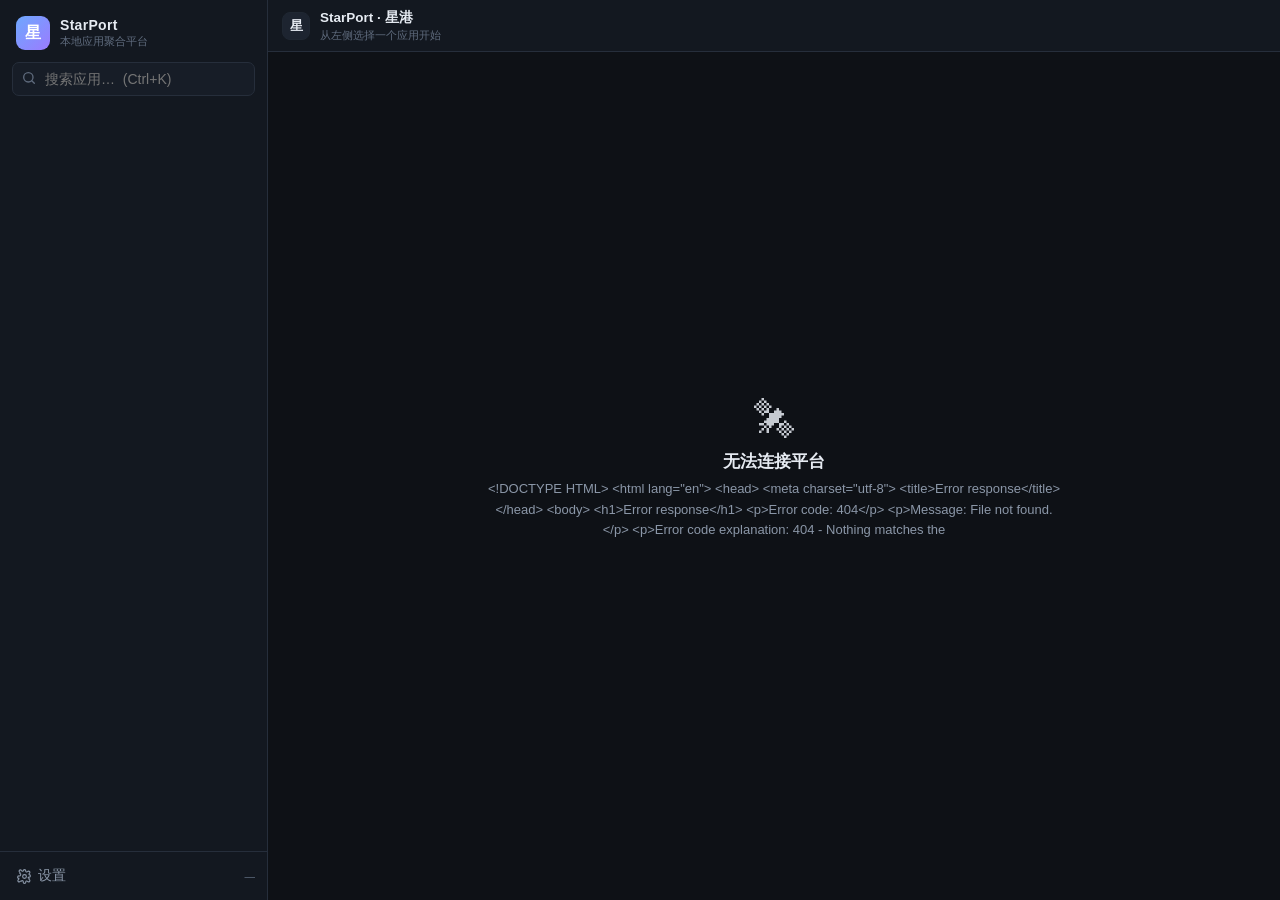
==== shell/index.html @ fba4fdad "StarPort v0.1.0: 本地应用聚合平台 - 内核纯标准库，零第三方依赖，离线可用 - 进程隔离 + 独立端口 + iframe 嵌入，应用崩溃不影响平台 - 插件化接入：manifest " ====
<!DOCTYPE html>
<html lang="zh-CN" data-theme="dark">
<head>
<meta charset="utf-8">
<meta name="viewport" content="width=device-width, initial-scale=1">
<title>StarPort · 星港</title>
<link rel="stylesheet" href="/shell/styles.css">
<link rel="icon" href="data:image/svg+xml,%3Csvg xmlns='http://www.w3.org/2000/svg' viewBox='0 0 32 32'%3E%3Ccircle cx='16' cy='16' r='7' fill='%236ea8fe'/%3E%3Ccircle cx='16' cy='16' r='13' fill='none' stroke='%236ea8fe' stroke-opacity='.45' stroke-width='2'/%3E%3C/svg%3E">
</head>
<body>

<div class="app">

  <!-- ──────────────────────────────  侧栏  ────────────────────────────── -->
  <aside class="sidebar">
    <div class="brand">
      <div class="brand-mark">星</div>
      <div class="brand-text">
        <div class="brand-name">StarPort</div>
        <div class="brand-sub">本地应用聚合平台</div>
      </div>
    </div>

    <div class="search-wrap">
      <svg class="search-icon" viewBox="0 0 24 24" aria-hidden="true">
        <circle cx="11" cy="11" r="7"></circle><path d="M20 20l-3.5-3.5"></path>
      </svg>
      <input id="search" type="search" placeholder="搜索应用…  (Ctrl+K)" autocomplete="off" spellcheck="false">
    </div>

    <nav id="nav" class="nav" aria-label="应用导航"></nav>

    <div class="sidebar-foot">
      <button id="btn-settings" class="foot-btn" type="button">
        <svg viewBox="0 0 24 24" aria-hidden="true"><circle cx="12" cy="12" r="3"></circle><path d="M19.4 15a1.7 1.7 0 0 0 .3 1.9l.1.1a2 2 0 1 1-2.8 2.8l-.1-.1a1.7 1.7 0 0 0-2.9 1.2V21a2 2 0 1 1-4 0v-.1A1.7 1.7 0 0 0 7 19.4a1.7 1.7 0 0 0-1.9.3l-.1.1a2 2 0 1 1-2.8-2.8l.1-.1A1.7 1.7 0 0 0 3 15a2 2 0 1 1 0-4h.1A1.7 1.7 0 0 0 4.6 7a1.7 1.7 0 0 0-.3-1.9l-.1-.1a2 2 0 1 1 2.8-2.8l.1.1A1.7 1.7 0 0 0 10 3a2 2 0 1 1 4 0v.1a1.7 1.7 0 0 0 2.9 1.2l.1-.1a2 2 0 1 1 2.8 2.8l-.1.1a1.7 1.7 0 0 0-.3 1.9V9a2 2 0 1 1 0 4h-.1a1.7 1.7 0 0 0-1.5 1z"></path></svg>
        设置
      </button>
      <div id="platform-stat" class="platform-stat">—</div>
    </div>
  </aside>

  <!-- ──────────────────────────────  主区  ────────────────────────────── -->
  <main class="main">
    <header class="topbar">
      <div class="topbar-left">
        <span id="cur-icon" class="cur-icon">星</span>
        <div>
          <div id="cur-name" class="cur-name">StarPort · 星港</div>
          <div id="cur-sub" class="cur-sub">从左侧选择一个应用开始</div>
        </div>
      </div>
      <div class="topbar-right">
        <span id="cur-status" class="pill pill-idle" hidden></span>
        <button id="btn-restart" class="tbtn" type="button" title="重启当前应用" hidden>重启</button>
        <button id="btn-stop" class="tbtn" type="button" title="停止当前应用" hidden>停止</button>
        <button id="btn-popout" class="tbtn" type="button" title="在系统浏览器里打开" hidden>新窗口</button>
      </div>
    </header>

    <section class="stage">
      <div id="overlay" class="overlay">
        <div class="overlay-card">
          <div class="overlay-glyph">🛰</div>
          <h2 id="ov-title">选择一个应用</h2>
          <p id="ov-desc">左侧列表里的每个应用都跑在独立进程中，互不干扰。</p>
          <pre id="ov-log" class="ov-log" hidden></pre>
          <div id="ov-actions" class="ov-actions"></div>
        </div>
      </div>
      <iframe id="frame" class="frame" title="应用视图" referrerpolicy="no-referrer"
              sandbox="allow-scripts allow-same-origin allow-forms allow-popups allow-downloads allow-modals"></iframe>
    </section>
  </main>
</div>

<!-- ──────────────────────────────  设置面板  ────────────────────────────── -->
<div id="settings" class="modal" hidden>
  <div class="modal-backdrop" data-close="1"></div>
  <div class="modal-panel">
    <div class="modal-head">
      <h2>设置</h2>
      <button class="icon-btn" data-close="1" type="button" aria-label="关闭">✕</button>
    </div>

    <div class="tabs">
      <button class="tab active" data-tab="general" type="button">通用</button>
      <button class="tab" data-tab="apps" type="button">应用管理</button>
      <button class="tab" data-tab="data" type="button">数据与备份</button>
      <button class="tab" data-tab="about" type="button">关于</button>
    </div>

    <div class="modal-body">
      <!-- 通用 -->
      <div class="tabpage active" data-page="general">
        <div class="row">
          <label for="s-theme">主题</label>
          <select id="s-theme">
            <option value="dark">深色</option>
            <option value="light">浅色</option>
          </select>
        </div>
        <div class="row">
          <label for="s-window">窗口模式</label>
          <select id="s-window">
            <option value="auto">自动（推荐）</option>
            <option value="edge">Edge 应用窗口</option>
            <option value="chrome">Chrome 应用窗口</option>
            <option value="browser">系统默认浏览器</option>
            <option value="pywebview">pywebview（需安装）</option>
            <option value="none">不开窗口</option>
          </select>
        </div>
        <div class="row">
          <label for="s-python">Python 解释器</label>
          <input id="s-python" type="text" spellcheck="false">
          <p class="hint">webservice 型应用用它启动（manifest 里的 <code>{python}</code>）</p>
        </div>
        <div class="row">
          <label for="s-port">平台端口</label>
          <input id="s-port" type="number" min="1024" max="65535">
          <p class="hint">应用端口从「平台端口 + 100」开始自动分配</p>
        </div>
        <hr>
        <div class="row row-switch">
          <label for="s-autostart">开机自启</label>
          <input id="s-autostart" type="checkbox">
          <p class="hint" id="autostart-hint"></p>
        </div>
        <div class="row row-switch">
          <label for="s-hotkey-en">全局快捷键</label>
          <input id="s-hotkey-en" type="checkbox">
          <div class="hotkey-row">
            <label><input type="checkbox" id="hk-ctrl" value="ctrl"> Ctrl</label>
            <label><input type="checkbox" id="hk-alt" value="alt"> Alt</label>
            <label><input type="checkbox" id="hk-shift" value="shift"> Shift</label>
            <label><input type="checkbox" id="hk-win" value="win"> Win</label>
            <span class="plus">+</span>
            <input id="hk-key" class="hk-key" type="text" maxlength="5" spellcheck="false">
          </div>
          <p class="hint" id="hotkey-hint"></p>
        </div>
        <div class="row row-switch">
          <label for="s-autorestart">应用崩溃后自动重启</label>
          <input id="s-autorestart" type="checkbox">
          <p class="hint">最多连续重启 3 次，之后停在崩溃状态等人工处理</p>
        </div>
        <div class="row row-switch">
          <label for="s-closeexit">关闭窗口时退出平台</label>
          <input id="s-closeexit" type="checkbox">
          <p class="hint">关掉后在回收所有应用进程；取消勾选则平台继续在后台跑</p>
        </div>
      </div>

      <!-- 应用管理 -->
      <div class="tabpage" data-page="apps">
        <div id="app-admin" class="app-admin"></div>
        <hr>
        <h3>接入新应用</h3>
        <p class="hint">把 manifest 内容粘进来（或填一个含 manifest.json 的目录路径），即可注册。应用代码不需要放进平台目录。</p>
        <div class="row">
          <label for="inst-source">目录路径</label>
          <input id="inst-source" type="text" placeholder="例：E:/MyApp 或 E:/MyApp/manifest.json" spellcheck="false">
        </div>
        <div class="row">
          <label for="inst-manifest">manifest JSON</label>
          <textarea id="inst-manifest" rows="8" spellcheck="false" placeholder='{"id":"myapp","name":"我的应用","type":"webservice", ...}'></textarea>
        </div>
        <div class="row">
          <button id="btn-install" class="primary" type="button">安装</button>
          <button id="btn-reload" class="ghost" type="button">重新扫描 apps/</button>
          <span id="install-msg" class="inline-msg"></span>
        </div>
      </div>

      <!-- 数据与备份 -->
      <div class="tabpage" data-page="data">
        <div class="row">
          <button id="btn-export" class="primary" type="button">导出配置</button>
          <button id="btn-import" class="ghost" type="button">导入配置</button>
          <input id="file-import" type="file" accept="application/json" hidden>
          <p class="hint">导出内容包含：平台设置、置顶/最近使用、应用启用状态，以及各应用的 manifest。</p>
        </div>
        <hr>
        <div id="sys-info" class="sys-info"></div>
      </div>

      <!-- 关于 -->
      <div class="tabpage" data-page="about">
        <h3>StarPort · 星港</h3>
        <p class="hint">本地应用聚合平台：统一入口、插件化接入、进程隔离、离线可用。</p>
        <ul class="about-list">
          <li><b>内核</b>：Python 标准库，无第三方依赖</li>
          <li><b>界面</b>：原生窗口 + iframe 承载应用视图</li>
          <li><b>隔离</b>：每个应用独立进程 + 独立端口，崩溃互不影响</li>
          <li><b>数据</b>：全部落在 <code>StarPort/data/</code>，不联网</li>
        </ul>
        <hr>
        <h3>接入契约</h3>
        <p class="hint">一个应用 = 一个目录 + 一份 <code>manifest.json</code>。类型：</p>
        <ul class="about-list">
          <li><b>webservice</b>：拉起本地服务进程，健康检查通过后嵌入</li>
          <li><b>static</b>：纯前端页面，由平台静态托管</li>
          <li><b>external</b>：原生程序，平台负责启动与回收</li>
        </ul>
        <p class="hint">详见 <code>README.md</code> 与 <code>apps/filecleanup/manifest.json</code>。</p>
      </div>
    </div>

    <div class="modal-foot">
      <span id="save-msg" class="save-msg"></span>
      <button id="btn-save" class="primary" type="button">保存并应用</button>
    </div>
  </div>
</div>

<script src="/shell/shell.js"></script>
</body>
</html>
---- shell/styles.css ----
/* StarPort 壳样式 —— 零构建，原生 CSS 变量驱动主题 */

:root {
  --bg: #0e1116;
  --bg-2: #131820;
  --panel: #171d27;
  --panel-2: #1d2430;
  --border: #262e3b;
  --border-soft: #1f2732;
  --text: #e6ebf2;
  --text-dim: #8b97a8;
  --text-faint: #5f6b7d;
  --accent: #6ea8fe;
  --accent-soft: rgba(110, 168, 254, .14);
  --ok: #4ec9a0;
  --warn: #e3b341;
  --danger: #f2777a;
  --radius: 10px;
  --radius-sm: 7px;
  --sidebar-w: 268px;
  --font: "Microsoft YaHei UI", "Microsoft YaHei", "PingFang SC",
          -apple-system, "Segoe UI", Roboto, sans-serif;
  --mono: "Cascadia Mono", "Consolas", "JetBrains Mono", monospace;
}

[data-theme="light"] {
  --bg: #f4f6fa;
  --bg-2: #eaeef5;
  --panel: #ffffff;
  --panel-2: #f2f5fa;
  --border: #dde3ec;
  --border-soft: #e7ecf3;
  --text: #17202c;
  --text-dim: #5b6779;
  --text-faint: #8a95a6;
  --accent: #2f6fdb;
  --accent-soft: rgba(47, 111, 219, .10);
  --ok: #1f9d6f;
  --warn: #b8860b;
  --danger: #d1495b;
}

* { box-sizing: border-box; }

html, body {
  height: 100%;
  margin: 0;
  background: var(--bg);
  color: var(--text);
  font-family: var(--font);
  font-size: 14px;
  overflow: hidden;
}

button, input, select, textarea { font-family: inherit; font-size: inherit; color: inherit; }
a { color: var(--accent); }

.app {
  display: grid;
  grid-template-columns: var(--sidebar-w) 1fr;
  height: 100%;
}

/* ─────────────────────────────  侧栏  ───────────────────────────── */
.sidebar {
  display: flex;
  flex-direction: column;
  background: var(--bg-2);
  border-right: 1px solid var(--border);
  min-width: 0;
}

.brand {
  display: flex;
  align-items: center;
  gap: 10px;
  padding: 16px 16px 12px;
}
.brand-mark {
  width: 34px; height: 34px;
  flex: 0 0 34px;
  border-radius: 9px;
  display: grid; place-items: center;
  background: linear-gradient(135deg, var(--accent), #9b7bff);
  color: #fff;
  font-weight: 700;
  font-size: 16px;
  letter-spacing: .5px;
}
.brand-name { font-weight: 700; letter-spacing: .3px; }
.brand-sub { font-size: 11px; color: var(--text-faint); margin-top: 1px; }

.search-wrap {
  position: relative;
  padding: 0 12px 10px;
}
.search-wrap input {
  width: 100%;
  padding: 8px 10px 8px 32px;
  background: var(--panel);
  border: 1px solid var(--border);
  border-radius: var(--radius-sm);
  outline: none;
}
.search-wrap input:focus { border-color: var(--accent); box-shadow: 0 0 0 3px var(--accent-soft); }
.search-icon {
  position: absolute; left: 21px; top: 8px;
  width: 16px; height: 16px;
  fill: none; stroke: var(--text-faint); stroke-width: 2; stroke-linecap: round;
  pointer-events: none;
}

.nav { flex: 1; overflow-y: auto; padding: 0 8px 8px; }
.nav::-webkit-scrollbar { width: 8px; }
.nav::-webkit-scrollbar-thumb { background: var(--border); border-radius: 4px; }

.nav-group { margin-bottom: 10px; }
.nav-group-title {
  display: flex; align-items: center; gap: 6px;
  padding: 8px 8px 5px;
  font-size: 11px;
  color: var(--text-faint);
  letter-spacing: .6px;
  text-transform: uppercase;
}
.nav-group-title .count { color: var(--text-faint); opacity: .7; }

.app-item {
  display: flex; align-items: center; gap: 9px;
  padding: 8px 9px;
  border-radius: var(--radius-sm);
  cursor: pointer;
  border: 1px solid transparent;
  position: relative;
  user-select: none;
}
.app-item:hover { background: var(--panel); }
.app-item.active {
  background: var(--accent-soft);
  border-color: color-mix(in srgb, var(--accent) 45%, transparent);
}
.app-item.dim { opacity: .45; }

.app-icon {
  width: 26px; height: 26px; flex: 0 0 26px;
  border-radius: 7px;
  display: grid; place-items: center;
  background: var(--panel-2);
  border: 1px solid var(--border-soft);
  font-size: 12px; font-weight: 700;
  object-fit: contain;
  overflow: hidden;
}
.app-text { min-width: 0; flex: 1; }
.app-name {
  font-size: 13px; font-weight: 600;
  white-space: nowrap; overflow: hidden; text-overflow: ellipsis;
}
.app-meta {
  font-size: 10.5px; color: var(--text-faint);
  white-space: nowrap; overflow: hidden; text-overflow: ellipsis;
  margin-top: 1px;
}
.app-actions { display: flex; gap: 2px; opacity: 0; transition: opacity .12s; }
.app-item:hover .app-actions { opacity: 1; }
.pin-btn {
  border: 0; background: transparent; cursor: pointer;
  color: var(--text-faint); padding: 2px 3px; border-radius: 5px; line-height: 1;
}
.pin-btn:hover { color: var(--warn); background: var(--panel-2); }
.pin-btn.on { color: var(--warn); opacity: 1; }

.dot {
  width: 7px; height: 7px; border-radius: 50%;
  flex: 0 0 7px;
  background: var(--text-faint);
}
.dot.running { background: var(--ok); box-shadow: 0 0 0 3px color-mix(in srgb, var(--ok) 22%, transparent); }
.dot.starting { background: var(--warn); animation: pulse 1s infinite; }
.dot.crashed, .dot.error { background: var(--danger); }
@keyframes pulse { 0%,100% { opacity: 1 } 50% { opacity: .35 } }

.badge {
  font-size: 10px; padding: 1px 5px; border-radius: 5px;
  background: var(--panel-2); color: var(--text-faint);
  border: 1px solid var(--border-soft);
}
.badge.off { color: var(--text-faint); }

.sidebar-foot {
  border-top: 1px solid var(--border);
  padding: 8px;
  display: flex; align-items: center; justify-content: space-between; gap: 8px;
}
.foot-btn {
  display: flex; align-items: center; gap: 6px;
  background: transparent; border: 1px solid transparent;
  color: var(--text-dim); cursor: pointer;
  padding: 6px 8px; border-radius: var(--radius-sm);
}
.foot-btn:hover { background: var(--panel); color: var(--text); }
.foot-btn svg {
  width: 15px; height: 15px;
  fill: none; stroke: currentColor; stroke-width: 1.8; stroke-linecap: round;
}
.platform-stat { font-size: 10.5px; color: var(--text-faint); padding-right: 4px; }

/* ─────────────────────────────  主区  ───────────────────────────── */
.main { display: flex; flex-direction: column; min-width: 0; background: var(--bg); }

.topbar {
  height: 52px; flex: 0 0 52px;
  display: flex; align-items: center; justify-content: space-between;
  padding: 0 14px;
  border-bottom: 1px solid var(--border);
  background: var(--bg-2);
}
.topbar-left { display: flex; align-items: center; gap: 10px; min-width: 0; }
.cur-icon {
  width: 28px; height: 28px; border-radius: 8px;
  display: grid; place-items: center;
  background: var(--panel-2); border: 1px solid var(--border-soft);
  font-size: 13px; font-weight: 700;
}
.cur-name { font-weight: 600; font-size: 13.5px; }
.cur-sub { font-size: 11px; color: var(--text-faint); margin-top: 1px; }
.topbar-right { display: flex; align-items: center; gap: 6px; }

.pill {
  font-size: 11px; padding: 3px 9px; border-radius: 999px;
  border: 1px solid var(--border); color: var(--text-dim);
  background: var(--panel);
}
.pill.running { color: var(--ok); border-color: color-mix(in srgb, var(--ok) 40%, transparent); }
.pill.starting { color: var(--warn); border-color: color-mix(in srgb, var(--warn) 40%, transparent); }
.pill.crashed, .pill.error { color: var(--danger); border-color: color-mix(in srgb, var(--danger) 45%, transparent); }

.tbtn, .ghost, .primary, .danger-btn {
  border-radius: var(--radius-sm);
  cursor: pointer;
  padding: 5px 11px;
  border: 1px solid var(--border);
  background: var(--panel);
  color: var(--text-dim);
}
.tbtn:hover, .ghost:hover { color: var(--text); border-color: var(--accent); }
.primary { background: var(--accent); border-color: var(--accent); color: #fff; font-weight: 600; }
.primary:hover { filter: brightness(1.08); }
.danger-btn { color: var(--danger); border-color: color-mix(in srgb, var(--danger) 40%, transparent); }
.danger-btn:hover { background: color-mix(in srgb, var(--danger) 14%, transparent); }

.stage { position: relative; flex: 1; min-height: 0; }
.frame { width: 100%; height: 100%; border: 0; display: block; background: var(--bg); }
.frame.hidden { visibility: hidden; }

.overlay {
  position: absolute; inset: 0;
  display: grid; place-items: center;
  background: var(--bg);
  z-index: 5;
}
.overlay.hidden { display: none; }
.overlay-card { text-align: center; max-width: 620px; padding: 24px; }
.overlay-glyph { font-size: 40px; margin-bottom: 8px; opacity: .85; }
.overlay-card h2 { margin: 0 0 6px; font-size: 17px; font-weight: 650; }
.overlay-card p { margin: 0; color: var(--text-dim); font-size: 13px; line-height: 1.6; }
.ov-log {
  margin: 14px 0 0; padding: 10px 12px;
  max-height: 220px; overflow: auto;
  background: var(--panel); border: 1px solid var(--border);
  border-radius: var(--radius-sm);
  font-family: var(--mono); font-size: 11.5px;
  text-align: left; color: var(--text-dim);
  white-space: pre-wrap; word-break: break-all;
}
.ov-actions { margin-top: 14px; display: flex; gap: 8px; justify-content: center; }

/* ─────────────────────────────  设置面板  ───────────────────────────── */
.modal { position: fixed; inset: 0; z-index: 50; display: grid; place-items: center; }
.modal[hidden] { display: none; }
.modal-backdrop { position: absolute; inset: 0; background: rgba(0,0,0,.5); }
.modal-panel {
  position: relative;
  width: min(720px, 92vw);
  max-height: 86vh;
  display: flex; flex-direction: column;
  background: var(--panel);
  border: 1px solid var(--border);
  border-radius: 14px;
  box-shadow: 0 24px 60px rgba(0,0,0,.45);
  overflow: hidden;
}
.modal-head {
  display: flex; align-items: center; justify-content: space-between;
  padding: 14px 16px; border-bottom: 1px solid var(--border);
}
.modal-head h2 { margin: 0; font-size: 15px; }
.icon-btn {
  background: transparent; border: 0; cursor: pointer;
  color: var(--text-dim); font-size: 15px; padding: 4px 8px; border-radius: 6px;
}
.icon-btn:hover { background: var(--panel-2); color: var(--text); }

.tabs { display: flex; gap: 4px; padding: 8px 12px 0; border-bottom: 1px solid var(--border); }
.tab {
  background: transparent; border: 0; border-bottom: 2px solid transparent;
  padding: 7px 12px; cursor: pointer; color: var(--text-dim); border-radius: 6px 6px 0 0;
}
.tab:hover { color: var(--text); }
.tab.active { color: var(--accent); border-bottom-color: var(--accent); }

.modal-body { padding: 16px; overflow-y: auto; }
.tabpage { display: none; }
.tabpage.active { display: block; }
.modal-body h3 { margin: 0 0 8px; font-size: 13.5px; }
.modal-body hr { border: 0; border-top: 1px solid var(--border-soft); margin: 16px 0; }

.row { margin-bottom: 14px; }
.row > label { display: block; font-size: 12px; color: var(--text-dim); margin-bottom: 5px; }
.row input[type="text"], .row input[type="number"], .row select, .row textarea {
  width: 100%; padding: 7px 9px;
  background: var(--bg); border: 1px solid var(--border);
  border-radius: var(--radius-sm); outline: none;
}
.row textarea { font-family: var(--mono); font-size: 12px; resize: vertical; }
.row input:focus, .row select:focus, .row textarea:focus {
  border-color: var(--accent); box-shadow: 0 0 0 3px var(--accent-soft);
}
.row-switch { display: grid; grid-template-columns: 1fr auto; align-items: center; gap: 8px; }
.row-switch > label { margin: 0; color: var(--text); font-size: 13px; }
.row-switch .hint { grid-column: 1 / -1; }
input[type="checkbox"] { width: 16px; height: 16px; accent-color: var(--accent); }
.hint { font-size: 11.5px; color: var(--text-faint); margin: 5px 0 0; line-height: 1.55; }
.hint code, .about-list code {
  font-family: var(--mono); font-size: 11px;
  background: var(--panel-2); padding: 1px 4px; border-radius: 4px;
}
.hotkey-row { grid-column: 1 / -1; display: flex; align-items: center; gap: 10px; flex-wrap: wrap; }
.hotkey-row label { display: flex; align-items: center; gap: 4px; font-size: 12px; color: var(--text-dim); }
.hotkey-row .plus { color: var(--text-faint); }
.hk-key { width: 62px !important; text-align: center; text-transform: uppercase; }

.modal-foot {
  display: flex; align-items: center; justify-content: flex-end; gap: 12px;
  padding: 12px 16px; border-top: 1px solid var(--border); background: var(--panel-2);
}
.save-msg, .inline-msg { font-size: 12px; color: var(--ok); }
.inline-msg.err, .save-msg.err { color: var(--danger); }

/* 应用管理列表 */
.admin-item {
  display: grid; grid-template-columns: 28px 1fr auto;
  align-items: center; gap: 10px;
  padding: 9px 10px; border: 1px solid var(--border-soft);
  border-radius: var(--radius-sm); margin-bottom: 7px;
  background: var(--bg);
}
.admin-name { font-weight: 600; font-size: 13px; }
.admin-meta { font-size: 11px; color: var(--text-faint); margin-top: 2px; }
.admin-ops { display: flex; gap: 6px; align-items: center; }
.admin-ops .tbtn { padding: 4px 9px; font-size: 12px; }
.switch { display: flex; align-items: center; gap: 5px; font-size: 12px; color: var(--text-dim); }

.sys-info { font-size: 12px; color: var(--text-dim); line-height: 1.85; }
.sys-info b { color: var(--text); font-weight: 600; }
.about-list { margin: 6px 0 0; padding-left: 18px; font-size: 12.5px; color: var(--text-dim); line-height: 1.85; }

/* 空态 */
.empty { padding: 14px; text-align: center; color: var(--text-faint); font-size: 12.5px; }
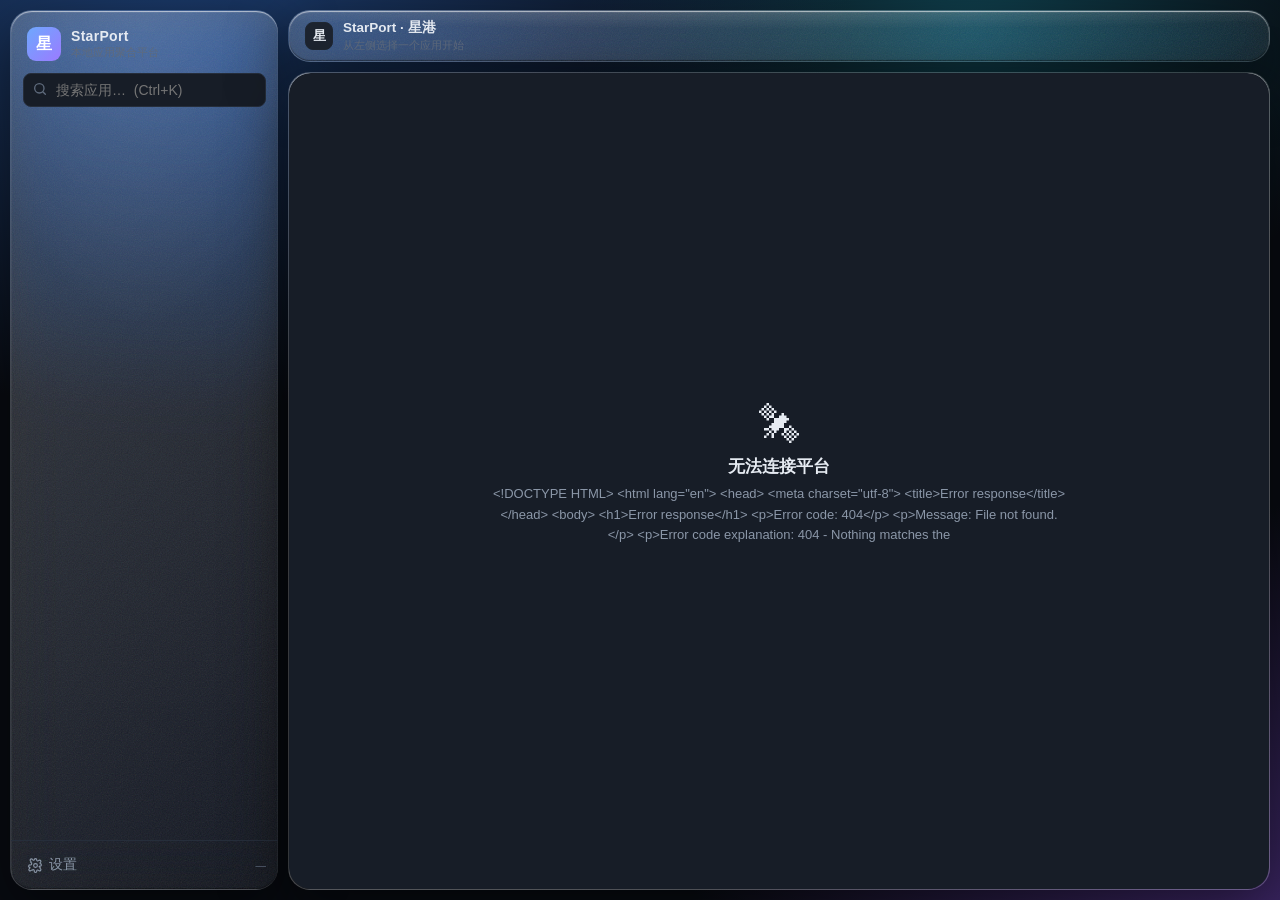
==== commit 7e5cbeac: "feat: 页面材质系统（10 套 × 亮暗双基调）+ 对外界面标准 界面从「深色单板」升级为严格三层：背景 / 材质 / 内容。  新增： - shell/tokens.css   设计 token" ====
--- a/shell/index.html
+++ b/shell/index.html
@@ -1,18 +1,24 @@
 <!DOCTYPE html>
-<html lang="zh-CN" data-theme="dark">
+<html lang="zh-CN" data-theme="dark" data-material="liquid-glass">
 <head>
 <meta charset="utf-8">
 <meta name="viewport" content="width=device-width, initial-scale=1">
 <title>StarPort · 星港</title>
+<!-- 顺序有讲究：token → 材质 → 壳装配。后者覆盖前者的变量消费 -->
+<link rel="stylesheet" href="/shell/tokens.css">
+<link rel="stylesheet" href="/shell/materials.css">
 <link rel="stylesheet" href="/shell/styles.css">
 <link rel="icon" href="data:image/svg+xml,%3Csvg xmlns='http://www.w3.org/2000/svg' viewBox='0 0 32 32'%3E%3Ccircle cx='16' cy='16' r='7' fill='%236ea8fe'/%3E%3Ccircle cx='16' cy='16' r='13' fill='none' stroke='%236ea8fe' stroke-opacity='.45' stroke-width='2'/%3E%3C/svg%3E">
 </head>
 <body>
 
+<!-- 第 0 层：背景。可运行时替换为图片 / 视频，材质层不感知其内容 -->
+<div class="stage-bg" id="stage-bg" aria-hidden="true"></div>
+
 <div class="app">
 
   <!-- ──────────────────────────────  侧栏  ────────────────────────────── -->
-  <aside class="sidebar">
+  <aside class="sidebar surface surface--blur">
     <div class="brand">
       <div class="brand-mark">星</div>
       <div class="brand-text">
@@ -41,7 +47,7 @@
 
   <!-- ──────────────────────────────  主区  ────────────────────────────── -->
   <main class="main">
-    <header class="topbar">
+    <header class="topbar surface surface--blur">
       <div class="topbar-left">
         <span id="cur-icon" class="cur-icon">星</span>
         <div>
@@ -57,7 +63,7 @@
       </div>
     </header>
 
-    <section class="stage">
+    <section class="stage surface">
       <div id="overlay" class="overlay">
         <div class="overlay-card">
           <div class="overlay-glyph">🛰</div>
@@ -76,7 +82,7 @@
 <!-- ──────────────────────────────  设置面板  ────────────────────────────── -->
 <div id="settings" class="modal" hidden>
   <div class="modal-backdrop" data-close="1"></div>
-  <div class="modal-panel">
+  <div class="modal-panel surface surface--blur">
     <div class="modal-head">
       <h2>设置</h2>
       <button class="icon-btn" data-close="1" type="button" aria-label="关闭">✕</button>
@@ -93,11 +99,32 @@
       <!-- 通用 -->
       <div class="tabpage active" data-page="general">
         <div class="row">
-          <label for="s-theme">主题</label>
+          <label for="s-theme">基调</label>
           <select id="s-theme">
             <option value="dark">深色</option>
             <option value="light">浅色</option>
           </select>
+          <p class="hint">10 套材质 × 亮/暗两套基调 = 20 种组合，均为变量驱动</p>
+        </div>
+
+        <div class="row">
+          <label>页面材质</label>
+          <div class="material-grid" id="material-grid"></div>
+          <p class="hint">
+            全部靠 CSS 渐变 / 阴影 / 混合模式伪造，<b>无</b> Canvas、Shader 或系统透明 API。
+            材质层与背景层解耦，换背景不影响材质。
+          </p>
+        </div>
+
+        <div class="row">
+          <label>页面背景（第 0 层）</label>
+          <div class="bg-presets" id="bg-presets"></div>
+          <div class="btn-row">
+            <button class="ghost" id="btn-bg-file" type="button">选择本地图片 / 视频</button>
+            <button class="ghost" id="btn-bg-reset" type="button">恢复默认</button>
+          </div>
+          <input id="bg-file" type="file" accept="image/*,video/*" hidden>
+          <p class="hint">背景可随时替换，材质层与内容层完全不参与背景计算</p>
         </div>
         <div class="row">
           <label for="s-window">窗口模式</label>
--- a/shell/tokens.css
+++ b/shell/tokens.css
@@ -0,0 +1,188 @@
+/* ============================================================================
+   StarPort 设计 token
+   ----------------------------------------------------------------------------
+   规则：容器只消费变量，不写死数值。切换主题 / 材质只改变量。
+   分三层：
+     1) 布局与字体     —— 与主题无关，恒定
+     2) 基调（亮/暗）  —— 基础色板 + "材质输入变量"
+     3) 材质            —— 见 materials.css，只引用本文件的输入变量
+   这样 10 套材质 × 2 套基调 = 20 种组合只需维护「10 + 2」份定义，而不是 20 份。
+   ============================================================================ */
+
+/* ---------------------------------------------------------------------------
+   1. 布局与字体（与主题无关）
+   --------------------------------------------------------------------------- */
+:root {
+  --sidebar-w: 268px;
+  --topbar-h: 52px;
+
+  --radius-xs: 6px;
+  --radius-sm: 8px;
+  --radius-md: 12px;
+  --radius-lg: 18px;
+
+  --font: "Microsoft YaHei UI", "Microsoft YaHei", "PingFang SC",
+          -apple-system, "Segoe UI", Roboto, sans-serif;
+  --mono: "Cascadia Mono", "Consolas", "JetBrains Mono", monospace;
+
+  --dur-fast: .14s;
+  --dur: .22s;
+  --ease: cubic-bezier(.4, 0, .2, 1);
+
+  /* 噪点纹理：内联 SVG feTurbulence，零依赖、离线可用 */
+  --noise-img: url("data:image/svg+xml,%3Csvg xmlns='http://www.w3.org/2000/svg' width='140' height='140'%3E%3Cfilter id='n'%3E%3CfeTurbulence type='fractalNoise' baseFrequency='0.85' numOctaves='4' stitchTiles='stitch'/%3E%3C/filter%3E%3Crect width='140' height='140' filter='url(%23n)'/%3E%3C/svg%3E");
+  /* 拉丝纹理：单向细密条纹 */
+  --brush-img: repeating-linear-gradient(
+    90deg,
+    rgba(255,255,255,.045) 0px,
+    rgba(255,255,255,.045) 1px,
+    transparent 1px,
+    transparent 3px);
+}
+
+/* ---------------------------------------------------------------------------
+   2a. 暗色基调（默认）
+   --------------------------------------------------------------------------- */
+:root,
+[data-theme="dark"] {
+  color-scheme: dark;
+
+  /* --- 基础色板 --- */
+  --bg: #0e1116;
+  --bg-2: #131820;
+  --panel: #171d27;
+  --panel-2: #1d2430;
+  --border: #262e3b;
+  --border-soft: #1f2732;
+  --text: #e6ebf2;
+  --text-dim: #8b97a8;
+  --text-faint: #5f6b7d;
+  --accent: #6ea8fe;
+  --accent-soft: rgba(110, 168, 254, .14);
+  --ok: #4ec9a0;
+  --warn: #e3b341;
+  --danger: #f2777a;
+
+  /* --- 材质输入变量（材质层只引用这些，不直接写颜色） --- */
+  --tint-1: rgba(255, 255, 255, .20);      /* 玻璃渐变·顶 */
+  --tint-2: rgba(255, 255, 255, .05);      /* 玻璃渐变·底 */
+  --tint-flat: rgba(255, 255, 255, .065);  /* 平铺色调（亚克力/云母） */
+
+  --spec-hi: rgba(255, 255, 255, .62);     /* 镜面高光 */
+  --spec-hi-dim: rgba(255, 255, 255, .22);
+  --shade: rgba(0, 0, 0, .42);             /* 暗部 / 内阴影 */
+  --line: rgba(255, 255, 255, .14);        /* 描边 */
+
+  --drop-1: rgba(0, 0, 0, .52);            /* 大投影 */
+  --drop-2: rgba(0, 0, 0, .32);            /* 小投影 */
+
+  --noise-a: .10;                          /* 噪点层透明度 */
+  --glow-1: rgba(110, 168, 254, .38);      /* 极光/光晕主色 */
+  --glow-2: rgba(155, 123, 255, .30);      /* 极光/光晕副色 */
+  --rainbow-a: .30;                        /* 虹彩强度 */
+  --sheen-1: rgba(255, 255, 255, .07);     /* 金属亮面 */
+  --sheen-2: rgba(255, 255, 255, .02);     /* 金属次亮面 */
+
+  --solid: #171d27;                        /* 降级为不透明时的实底色 */
+  --neu-base: #1a212c;                     /* 新拟物底色 */
+  --neu-hi: rgba(255, 255, 255, .075);     /* 新拟物·亮侧 */
+  --neu-lo: rgba(0, 0, 0, .58);            /* 新拟物·暗侧 */
+
+  --metal-1: #39424f;                      /* 液态金属·亮 */
+  --metal-2: #737f90;                      /* 液态金属·次亮 */
+  --metal-3: #1e242e;                      /* 液态金属·暗 */
+
+  /* 背景层（第 0 层）默认底色。
+     暗色下刻意留下几处可见的光斑 —— 玻璃材质的通透感全靠"背后有东西可透"，
+     背景若是一片死黑，再好的玻璃也只会看起来像一块深色卡片。 */
+  --stage-bg:
+    radial-gradient(1100px 780px at 14% -8%,  #1d3f74 0%, transparent 62%),
+    radial-gradient(920px  720px at 97% 104%, #40286b 0%, transparent 60%),
+    radial-gradient(680px  540px at 76%  4%,  #10414f 0%, transparent 58%),
+    #080b11;
+}
+
+/* ---------------------------------------------------------------------------
+   2b. 亮色基调
+   --------------------------------------------------------------------------- */
+[data-theme="light"] {
+  color-scheme: light;
+
+  --bg: #f4f6fa;
+  --bg-2: #eaeef5;
+  --panel: #ffffff;
+  --panel-2: #f2f5fa;
+  --border: #dde3ec;
+  --border-soft: #e7ecf3;
+  --text: #17202c;
+  --text-dim: #5b6779;
+  --text-faint: #8a95a6;
+  --accent: #2f6fdb;
+  --accent-soft: rgba(47, 111, 219, .10);
+  --ok: #1f9d6f;
+  --warn: #b8860b;
+  --danger: #d1495b;
+
+  /* 亮色下"高光"不再是白色叠加 —— 白上叠白看不见。
+     改为：底色用白色系，靠「深色内阴影 + 可见的细边线」表达明暗转折
+     （这也正是 Windows 11 亮色 Mica / Fluent 的实际做法）。 */
+  --tint-1: rgba(255, 255, 255, .78);
+  --tint-2: rgba(255, 255, 255, .52);
+  --tint-flat: rgba(255, 255, 255, .62);
+
+  --spec-hi: rgba(255, 255, 255, 1);
+  --spec-hi-dim: rgba(255, 255, 255, .85);
+  /* 亮色下的暗部必须够重，否则新拟物 / 粘土完全立不起来 */
+  --shade: rgba(84, 104, 136, .34);
+  /* 白边在浅底上等于隐形，改用可见的冷灰细线 */
+  --line: rgba(124, 142, 170, .38);
+
+  --drop-1: rgba(88, 108, 140, .22);
+  --drop-2: rgba(88, 108, 140, .14);
+
+  /* 亮底上噪点要更实才看得出来 */
+  --noise-a: .085;
+  --glow-1: rgba(90, 150, 240, .22);
+  --glow-2: rgba(146, 122, 232, .18);
+  --rainbow-a: .20;
+  --sheen-1: rgba(255, 255, 255, .55);
+  --sheen-2: rgba(140, 158, 184, .10);
+
+  --solid: #ffffff;
+  --neu-base: #eaeef5;
+  --neu-hi: rgba(255, 255, 255, 1);
+  --neu-lo: rgba(132, 150, 180, .78);      /* 暗侧要够重才有浮雕 */
+  /* 金属色阶拉开对比，否则亮色下是一片白 */
+  --metal-1: #d8dfea;
+  --metal-2: #ffffff;
+  --metal-3: #9aa8bd;
+
+  /* 亮色背景同理：色度要够，玻璃才有东西可透 */
+  --stage-bg:
+    radial-gradient(1100px 780px at 12% -8%,  #b9d4ff 0%, transparent 62%),
+    radial-gradient(920px  720px at 98% 104%, #d9c9ff 0%, transparent 60%),
+    radial-gradient(680px  540px at 78%  4%,  #bfeaf5 0%, transparent 58%),
+    #eef1f7;
+}
+
+/* ---------------------------------------------------------------------------
+   3. 降级：系统要求减少透明 / 降低动效
+   --------------------------------------------------------------------------- */
+@media (prefers-reduced-transparency: reduce) {
+  :root,
+  [data-theme="dark"],
+  [data-theme="light"] {
+    /* 材质层全部退回不透明纯色，模糊与透明一律关闭 */
+    --tint-1: var(--solid);
+    --tint-2: var(--solid);
+    --tint-flat: var(--solid);
+    --noise-a: 0;
+    --rainbow-a: 0;
+    --sheen-1: transparent;
+    --sheen-2: transparent;
+    --glow-1: transparent;
+    --glow-2: transparent;
+    --drop-1: rgba(0, 0, 0, .18);
+    --drop-2: rgba(0, 0, 0, .10);
+  }
+}
--- a/shell/materials.css
+++ b/shell/materials.css
@@ -0,0 +1,310 @@
+/* ============================================================================
+   StarPort 材质层（第 1 层）
+   ----------------------------------------------------------------------------
+   设计原则：
+     · 容器（.surface）只有一份实现，只消费 --mat-* 变量；
+     · 每套材质只定义变量，不写选择器逻辑 —— 加第 11 套材质只需加一段变量；
+     · 所有视觉效果靠 CSS 渐变 / 阴影 / 混合模式伪造，
+       无 WebGL / Canvas / Shader / 系统透明窗口 API；
+     · 材质不感知背景内容，换背景图/视频时材质层零改动。
+   ============================================================================ */
+
+/* ---------------------------------------------------------------------------
+   默认材质（未指定 data-material 时的兜底，等价于轻玻璃）
+   --------------------------------------------------------------------------- */
+:root {
+  --mat-bg: linear-gradient(135deg, var(--tint-1), var(--tint-2));
+  --mat-bg-blend: normal;
+  --mat-blur: 18px;
+  --mat-saturate: 150%;
+  --mat-border: 1px solid var(--line);
+  --mat-shadow: inset 0 1px 1px var(--spec-hi-dim), 0 14px 44px var(--drop-1);
+  --mat-radius: var(--radius-md);
+  --mat-before-bg: none;
+  --mat-before-blend: normal;
+  --mat-before-opacity: 0;
+  --mat-after-bg: var(--noise-img);
+  --mat-after-opacity: var(--noise-a);
+}
+
+/* ============================================================================
+   容器：唯一的一份实现
+   ============================================================================ */
+.surface {
+  position: relative;
+  isolation: isolate;               /* 把 mix-blend-mode 关在容器内部，不外溢 */
+  background: var(--mat-bg);
+  background-blend-mode: var(--mat-bg-blend, normal);
+  border: var(--mat-border);
+  border-radius: var(--mat-radius);
+  box-shadow: var(--mat-shadow);
+}
+
+/* 模糊单独拆出来：只有大容器（侧栏/顶栏/弹窗）才加，
+   守住"同时存在的 backdrop-filter 元素 ≤ 3"这条性能红线。
+   小卡片用材质渐变即可，模糊代价高且看不出来。 */
+.surface--blur {
+  backdrop-filter: blur(var(--mat-blur)) saturate(var(--mat-saturate));
+  -webkit-backdrop-filter: blur(var(--mat-blur)) saturate(var(--mat-saturate));
+}
+
+/* 材质装饰层：高光 / 噪点 / 虹彩 / 条纹
+   z-index:-1 让它们落在容器背景之上、真实内容之下 ——
+   这保证文字永远不被材质透明度污染（规格的硬要求）。 */
+.surface::before,
+.surface::after {
+  content: "";
+  position: absolute;
+  inset: 0;
+  border-radius: inherit;
+  pointer-events: none;
+  z-index: -1;
+}
+
+.surface::before {
+  background: var(--mat-before-bg, none);
+  mix-blend-mode: var(--mat-before-blend, normal);
+  opacity: var(--mat-before-opacity, 0);
+}
+
+.surface::after {
+  background: var(--mat-after-bg, none);
+  opacity: var(--mat-after-opacity, 0);
+}
+
+/* ============================================================================
+   10 套材质
+   ============================================================================ */
+
+/* --- 1. 液态玻璃 Liquid Glass ---------------------------------------------- */
+[data-material="liquid-glass"] {
+  --mat-bg: linear-gradient(135deg, var(--tint-1), var(--tint-2));
+  --mat-blur: 26px;
+  --mat-saturate: 180%;
+  --mat-border: 1px solid var(--line);
+  --mat-radius: 22px;
+  --mat-shadow:
+    inset 0 1px 1px var(--spec-hi),
+    inset 0 -1px 1px var(--shade),
+    0 20px 60px var(--drop-1);
+  --mat-before-bg: radial-gradient(120% 90% at 50% -20%,
+                   var(--spec-hi-dim), transparent 62%);
+  --mat-before-blend: screen;
+  --mat-before-opacity: .85;
+  --mat-after-bg: var(--noise-img);
+  --mat-after-opacity: var(--noise-a);
+}
+
+/* --- 2. 玻璃拟态 Glassmorphism（轻量版） ----------------------------------- */
+[data-material="glassmorphism"] {
+  --mat-bg: linear-gradient(135deg, var(--tint-2), transparent);
+  --mat-blur: 14px;
+  --mat-saturate: 140%;
+  --mat-border: 1px solid var(--line);
+  --mat-radius: 16px;
+  --mat-shadow: 0 8px 32px var(--drop-2);
+  --mat-before-bg: none;
+  --mat-before-opacity: 0;
+  --mat-after-bg: none;
+  --mat-after-opacity: 0;
+}
+
+/* --- 3. 亚克力 Acrylic ----------------------------------------------------- */
+[data-material="acrylic"] {
+  --mat-bg: var(--tint-flat);
+  --mat-blur: 18px;
+  --mat-saturate: 130%;
+  --mat-border: 1px solid transparent;      /* 边框几乎不可见 */
+  --mat-radius: 12px;
+  --mat-shadow: 0 10px 34px var(--drop-2);
+  --mat-before-bg: none;
+  --mat-before-opacity: 0;
+  --mat-after-bg: var(--noise-img);
+  --mat-after-opacity: calc(var(--noise-a) * 1.8);   /* 噪点更明显，整体更"哑" */
+}
+
+/* --- 4. 云母 Mica ---------------------------------------------------------- */
+[data-material="mica"] {
+  --mat-bg: var(--tint-flat);
+  --mat-blur: 6px;                          /* 几乎不模糊 */
+  --mat-saturate: 110%;
+  --mat-border: 1px solid var(--border-soft);
+  --mat-radius: 10px;
+  --mat-shadow: 0 24px 70px var(--drop-1);  /* 大面积柔和阴影 */
+  --mat-before-bg: none;
+  --mat-before-opacity: 0;
+  --mat-after-bg: var(--noise-img);
+  --mat-after-opacity: var(--noise-a);
+}
+
+/* --- 5. 新拟物 Neumorphism ------------------------------------------------- */
+[data-material="neumorphism"] {
+  --mat-bg: var(--neu-base);
+  --mat-blur: 0px;
+  --mat-saturate: 100%;
+  --mat-border: 1px solid transparent;
+  --mat-radius: 18px;
+  /* 一对方向相反的双阴影塑造浮雕感，无模糊、无边框。
+     注意：新拟物只有在「背景与卡片同色系」时才最出效果（这是材质本身的性质）；
+     放在高对比彩色壁纸上会显得偏平 —— 详见 docs/UI_STANDARD.md 的适配建议。 */
+  --mat-shadow:
+    -8px -8px 18px var(--neu-hi),
+     8px  8px 20px var(--neu-lo);
+  --mat-before-bg: none;
+  --mat-before-opacity: 0;
+  --mat-after-bg: none;
+  --mat-after-opacity: 0;
+}
+
+/* --- 6. 粘土拟态 Claymorphism ---------------------------------------------- */
+[data-material="claymorphism"] {
+  --mat-bg: var(--neu-base);
+  --mat-blur: 0px;
+  --mat-saturate: 100%;
+  --mat-border: 1px solid transparent;
+  --mat-radius: 28px;                        /* 大圆角 */
+  --mat-shadow:
+    inset 0 -8px 16px var(--shade),          /* 厚实内阴影 */
+    inset 0  5px 10px var(--spec-hi-dim),    /* 顶部内高光 */
+    0 20px 44px var(--drop-2);               /* 外侧柔和大阴影 */
+  --mat-before-bg: radial-gradient(80% 50% at 50% 0%,
+                   var(--spec-hi-dim), transparent 70%);
+  --mat-before-blend: screen;
+  --mat-before-opacity: .55;
+  --mat-after-bg: none;
+  --mat-after-opacity: 0;
+}
+
+/* --- 7. 全息虹彩 Holographic ----------------------------------------------- */
+[data-material="holographic"] {
+  --mat-bg: linear-gradient(135deg, var(--tint-1), var(--tint-2));
+  --mat-blur: 20px;
+  --mat-saturate: 170%;
+  --mat-border: 1px solid var(--line);
+  --mat-radius: 20px;
+  --mat-shadow:
+    inset 0 1px 1px var(--spec-hi-dim),
+    0 18px 50px var(--drop-1);
+  /* 彩虹靠 conic-gradient 伪造镭射膜，强度由 --rainbow-a 统一控制 */
+  --mat-before-bg: conic-gradient(from 210deg at 50% 50%,
+    rgba(255, 120, 200, var(--rainbow-a))   0deg,
+    rgba(120, 220, 255, var(--rainbow-a))  70deg,
+    rgba(150, 255, 190, var(--rainbow-a)) 140deg,
+    rgba(255, 235, 140, var(--rainbow-a)) 210deg,
+    rgba(200, 140, 255, var(--rainbow-a)) 290deg,
+    rgba(255, 120, 200, var(--rainbow-a)) 360deg);
+  --mat-before-blend: overlay;
+  --mat-before-opacity: 1;
+  --mat-after-bg: var(--noise-img);
+  --mat-after-opacity: var(--noise-a);
+}
+
+/* --- 8. 液态金属 Liquid Metal ---------------------------------------------- */
+[data-material="liquid-metal"] {
+  /* 多层线性渐变模拟金属反射条纹，边界锐利、不用模糊 */
+  --mat-bg: linear-gradient(105deg,
+    var(--metal-3)  0%,
+    var(--metal-1) 18%,
+    var(--metal-2) 32%,
+    var(--metal-1) 46%,
+    var(--metal-3) 60%,
+    var(--metal-1) 78%,
+    var(--metal-2) 90%,
+    var(--metal-3) 100%);
+  --mat-blur: 0px;
+  --mat-saturate: 120%;
+  --mat-border: 1px solid var(--spec-hi-dim);
+  --mat-radius: 14px;
+  --mat-shadow:
+    inset 0 1px 0 var(--spec-hi),
+    0 14px 34px var(--drop-1);
+  --mat-before-bg: conic-gradient(from 200deg at 30% 0%,
+    transparent 0deg, var(--spec-hi-dim) 40deg, transparent 90deg,
+    transparent 200deg, var(--spec-hi-dim) 250deg, transparent 300deg);
+  --mat-before-blend: screen;
+  --mat-before-opacity: .5;
+  --mat-after-bg: none;
+  --mat-after-opacity: 0;
+}
+
+/* --- 9. 磨砂金属 Brushed Metal --------------------------------------------- */
+[data-material="brushed-metal"] {
+  /* 单向细密条纹 + 中性灰金属渐变 */
+  --mat-bg: linear-gradient(180deg, var(--metal-1), var(--metal-3));
+  --mat-bg-blend: normal;
+  --mat-blur: 0px;
+  --mat-saturate: 100%;
+  --mat-border: 1px solid var(--line);
+  --mat-radius: 12px;
+  --mat-shadow:
+    inset 0 1px 0 var(--spec-hi-dim),
+    0 12px 30px var(--drop-2);
+  --mat-before-bg: var(--brush-img);         /* 拉丝条纹 */
+  --mat-before-blend: overlay;
+  --mat-before-opacity: .9;
+  --mat-after-bg: var(--noise-img);
+  --mat-after-opacity: calc(var(--noise-a) * 1.4);
+}
+
+/* --- 10. 极光玻璃 Aurora Glass --------------------------------------------- */
+[data-material="aurora-glass"] {
+  --mat-bg: linear-gradient(135deg, var(--tint-1), var(--tint-2));
+  --mat-blur: 22px;
+  --mat-saturate: 160%;
+  --mat-border: 1px solid var(--line);
+  --mat-radius: 20px;
+  --mat-shadow:
+    inset 0 1px 1px var(--spec-hi-dim),
+    0 20px 56px var(--drop-1);
+  /* 极光光晕：径向渐变伪造，不读背景内容 */
+  --mat-before-bg:
+    radial-gradient(70% 90% at 12%  8%, var(--glow-1), transparent 62%),
+    radial-gradient(80% 80% at 88% 92%, var(--glow-2), transparent 60%);
+  --mat-before-blend: screen;
+  --mat-before-opacity: .9;
+  --mat-after-bg: var(--noise-img);
+  --mat-after-opacity: var(--noise-a);
+}
+
+/* ============================================================================
+   极轻微的呼吸感（仅液体系，9s 一个来回，只动 opacity）
+   刻意不做鼠标跟随、不做流动动画。
+   ============================================================================ */
+@media (prefers-reduced-motion: no-preference) {
+  @keyframes sp-breathe {
+    0%, 100% { opacity: var(--mat-before-opacity, 0); }
+    50%      { opacity: calc(var(--mat-before-opacity, 0) * .72); }
+  }
+  [data-material="liquid-glass"] .surface::before,
+  [data-material="aurora-glass"] .surface--blur::before {
+    animation: sp-breathe 9s ease-in-out infinite;
+  }
+}
+
+/* ============================================================================
+   可访问性降级
+   ============================================================================ */
+/* 系统要求减少透明 → 全部退回不透明纯色，并关掉模糊 */
+@media (prefers-reduced-transparency: reduce) {
+  .surface {
+    background: var(--solid);
+    backdrop-filter: none;
+    -webkit-backdrop-filter: none;
+    border-color: var(--border);
+  }
+  .surface::before,
+  .surface::after {
+    display: none;
+  }
+}
+
+/* 用户主动要求关闭材质装饰（可手动挂 data-flat="1"） */
+[data-flat="1"] .surface {
+  background: var(--solid);
+  backdrop-filter: none;
+  -webkit-backdrop-filter: none;
+}
+[data-flat="1"] .surface::before,
+[data-flat="1"] .surface::after {
+  display: none;
+}
--- a/shell/styles.css
+++ b/shell/styles.css
@@ -1,44 +1,6 @@
-/* StarPort 壳样式 —— 零构建，原生 CSS 变量驱动主题 */
-
-:root {
-  --bg: #0e1116;
-  --bg-2: #131820;
-  --panel: #171d27;
-  --panel-2: #1d2430;
-  --border: #262e3b;
-  --border-soft: #1f2732;
-  --text: #e6ebf2;
-  --text-dim: #8b97a8;
-  --text-faint: #5f6b7d;
-  --accent: #6ea8fe;
-  --accent-soft: rgba(110, 168, 254, .14);
-  --ok: #4ec9a0;
-  --warn: #e3b341;
-  --danger: #f2777a;
-  --radius: 10px;
-  --radius-sm: 7px;
-  --sidebar-w: 268px;
-  --font: "Microsoft YaHei UI", "Microsoft YaHei", "PingFang SC",
-          -apple-system, "Segoe UI", Roboto, sans-serif;
-  --mono: "Cascadia Mono", "Consolas", "JetBrains Mono", monospace;
-}
-
-[data-theme="light"] {
-  --bg: #f4f6fa;
-  --bg-2: #eaeef5;
-  --panel: #ffffff;
-  --panel-2: #f2f5fa;
-  --border: #dde3ec;
-  --border-soft: #e7ecf3;
-  --text: #17202c;
-  --text-dim: #5b6779;
-  --text-faint: #8a95a6;
-  --accent: #2f6fdb;
-  --accent-soft: rgba(47, 111, 219, .10);
-  --ok: #1f9d6f;
-  --warn: #b8860b;
-  --danger: #d1495b;
-}
+/* StarPort 壳样式 —— 布局与组件装配。
+   设计 token 见 tokens.css；材质实现见 materials.css。
+   本文件只消费变量，不硬编码颜色与模糊数值。 */
 
 * { box-sizing: border-box; }
 
@@ -55,19 +17,45 @@
 button, input, select, textarea { font-family: inherit; font-size: inherit; color: inherit; }
 a { color: var(--accent); }
 
+/* ───────────────────────  第 0 层：背景（可运行时替换）  ───────────────────────
+   .stage-bg 是独立的一层，铺满窗口、位于所有内容之下。
+   它只负责"画背景"这件事 —— 可以是渐变、图片或视频。
+   材质层（第 1 层）不读取它的内容，只靠 backdrop-filter 感知它，
+   所以换背景不需要动任何材质代码。 */
+.stage-bg {
+  position: fixed;
+  inset: 0;
+  z-index: 0;
+  background: var(--stage-bg);
+  background-size: cover;
+  background-position: center;
+  pointer-events: none;
+}
+.stage-bg > img,
+.stage-bg > video {
+  width: 100%;
+  height: 100%;
+  object-fit: cover;
+  display: block;
+}
+
 .app {
+  position: relative;
+  z-index: 1;                    /* 内容整体浮在背景层之上 */
   display: grid;
   grid-template-columns: var(--sidebar-w) 1fr;
   height: 100%;
+  gap: 10px;
+  padding: 10px;
 }
 
 /* ─────────────────────────────  侧栏  ───────────────────────────── */
 .sidebar {
   display: flex;
   flex-direction: column;
-  background: var(--bg-2);
-  border-right: 1px solid var(--border);
+  border-right: 0;
   min-width: 0;
+  overflow: hidden;
 }
 
 .brand {
@@ -123,7 +111,7 @@
   letter-spacing: .6px;
   text-transform: uppercase;
 }
-.nav-group-title .count { color: var(--text-faint); opacity: .7; }
+.nav-group-title .count { color: var(--text-faint); }
 
 .app-item {
   display: flex; align-items: center; gap: 9px;
@@ -139,7 +127,11 @@
   background: var(--accent-soft);
   border-color: color-mix(in srgb, var(--accent) 45%, transparent);
 }
-.app-item.dim { opacity: .45; }
+/* 禁用状态：文字保持实色，只降色阶；淡化只作用于图标。
+   规格要求"内容层文字始终清晰、不随透明度变化"，所以不给整项套 opacity。 */
+.app-item.dim { color: var(--text-faint); }
+.app-item.dim .app-name { color: var(--text-faint); }
+.app-item.dim .app-icon { opacity: .5; }
 
 .app-icon {
   width: 26px; height: 26px; flex: 0 0 26px;
@@ -206,14 +198,14 @@
 .platform-stat { font-size: 10.5px; color: var(--text-faint); padding-right: 4px; }
 
 /* ─────────────────────────────  主区  ───────────────────────────── */
-.main { display: flex; flex-direction: column; min-width: 0; background: var(--bg); }
+/* .main 本身保持透明：它只是排版容器，背景由第 0 层负责透出 */
+.main { display: flex; flex-direction: column; min-width: 0; gap: 10px; }
 
 .topbar {
-  height: 52px; flex: 0 0 52px;
+  height: var(--topbar-h); flex: 0 0 var(--topbar-h);
   display: flex; align-items: center; justify-content: space-between;
-  padding: 0 14px;
-  border-bottom: 1px solid var(--border);
-  background: var(--bg-2);
+  padding: 0 16px;
+  min-width: 0;
 }
 .topbar-left { display: flex; align-items: center; gap: 10px; min-width: 0; }
 .cur-icon {
@@ -249,19 +241,20 @@
 .danger-btn { color: var(--danger); border-color: color-mix(in srgb, var(--danger) 40%, transparent); }
 .danger-btn:hover { background: color-mix(in srgb, var(--danger) 14%, transparent); }
 
-.stage { position: relative; flex: 1; min-height: 0; }
-.frame { width: 100%; height: 100%; border: 0; display: block; background: var(--bg); }
+.stage { position: relative; flex: 1; min-height: 0; overflow: hidden; }
+.frame { width: 100%; height: 100%; border: 0; display: block; background: transparent; }
 .frame.hidden { visibility: hidden; }
 
 .overlay {
   position: absolute; inset: 0;
   display: grid; place-items: center;
-  background: var(--bg);
+  background: var(--solid);
+  border-radius: inherit;
   z-index: 5;
 }
 .overlay.hidden { display: none; }
 .overlay-card { text-align: center; max-width: 620px; padding: 24px; }
-.overlay-glyph { font-size: 40px; margin-bottom: 8px; opacity: .85; }
+.overlay-glyph { font-size: 40px; margin-bottom: 8px; }
 .overlay-card h2 { margin: 0 0 6px; font-size: 17px; font-weight: 650; }
 .overlay-card p { margin: 0; color: var(--text-dim); font-size: 13px; line-height: 1.6; }
 .ov-log {
@@ -284,11 +277,8 @@
   width: min(720px, 92vw);
   max-height: 86vh;
   display: flex; flex-direction: column;
-  background: var(--panel);
-  border: 1px solid var(--border);
-  border-radius: 14px;
-  box-shadow: 0 24px 60px rgba(0,0,0,.45);
   overflow: hidden;
+  /* 背景 / 边框 / 圆角 / 阴影由 .surface 材质层提供，此处不写死 */
 }
 .modal-head {
   display: flex; align-items: center; justify-content: space-between;
@@ -367,3 +357,50 @@
 
 /* 空态 */
 .empty { padding: 14px; text-align: center; color: var(--text-faint); font-size: 12.5px; }
+
+/* ─────────────────────────  材质选择器  ─────────────────────────
+   预览色块利用了 CSS 变量的继承特性：色块自己挂一个 data-material，
+   就能拿到那套材质的 --mat-bg / --mat-border，等于"活体预览"。 */
+.material-grid {
+  display: grid;
+  grid-template-columns: repeat(auto-fill, minmax(104px, 1fr));
+  gap: 8px;
+}
+.material-item {
+  padding: 8px;
+  border-radius: var(--radius-sm);
+  border: 1px solid var(--border);
+  background: var(--panel);
+  cursor: pointer;
+  text-align: left;
+  transition: border-color var(--dur-fast), box-shadow var(--dur-fast);
+}
+.material-item:hover { border-color: var(--accent); }
+.material-item.active {
+  border-color: var(--accent);
+  box-shadow: 0 0 0 3px var(--accent-soft);
+}
+.material-swatch {
+  height: 26px;
+  border-radius: 6px;
+  margin-bottom: 6px;
+  background: var(--mat-bg, var(--panel-2));
+  border: var(--mat-border, 1px solid var(--border));
+  background-blend-mode: var(--mat-bg-blend, normal);
+}
+.material-name { font-size: 12px; font-weight: 600; }
+.material-en { font-size: 10px; color: var(--text-faint); margin-top: 1px; }
+
+/* ─────────────────────────  背景预设  ───────────────────────── */
+.bg-presets { display: flex; gap: 8px; flex-wrap: wrap; margin-bottom: 8px; }
+.bg-item {
+  width: 70px; height: 46px;
+  border-radius: var(--radius-sm);
+  border: 1px solid var(--border);
+  cursor: pointer;
+  padding: 0;
+  overflow: hidden;
+}
+.bg-item img, .bg-item video { width: 100%; height: 100%; object-fit: cover; display: block; }
+.bg-item.active { border-color: var(--accent); box-shadow: 0 0 0 3px var(--accent-soft); }
+.btn-row { display: flex; gap: 8px; flex-wrap: wrap; }
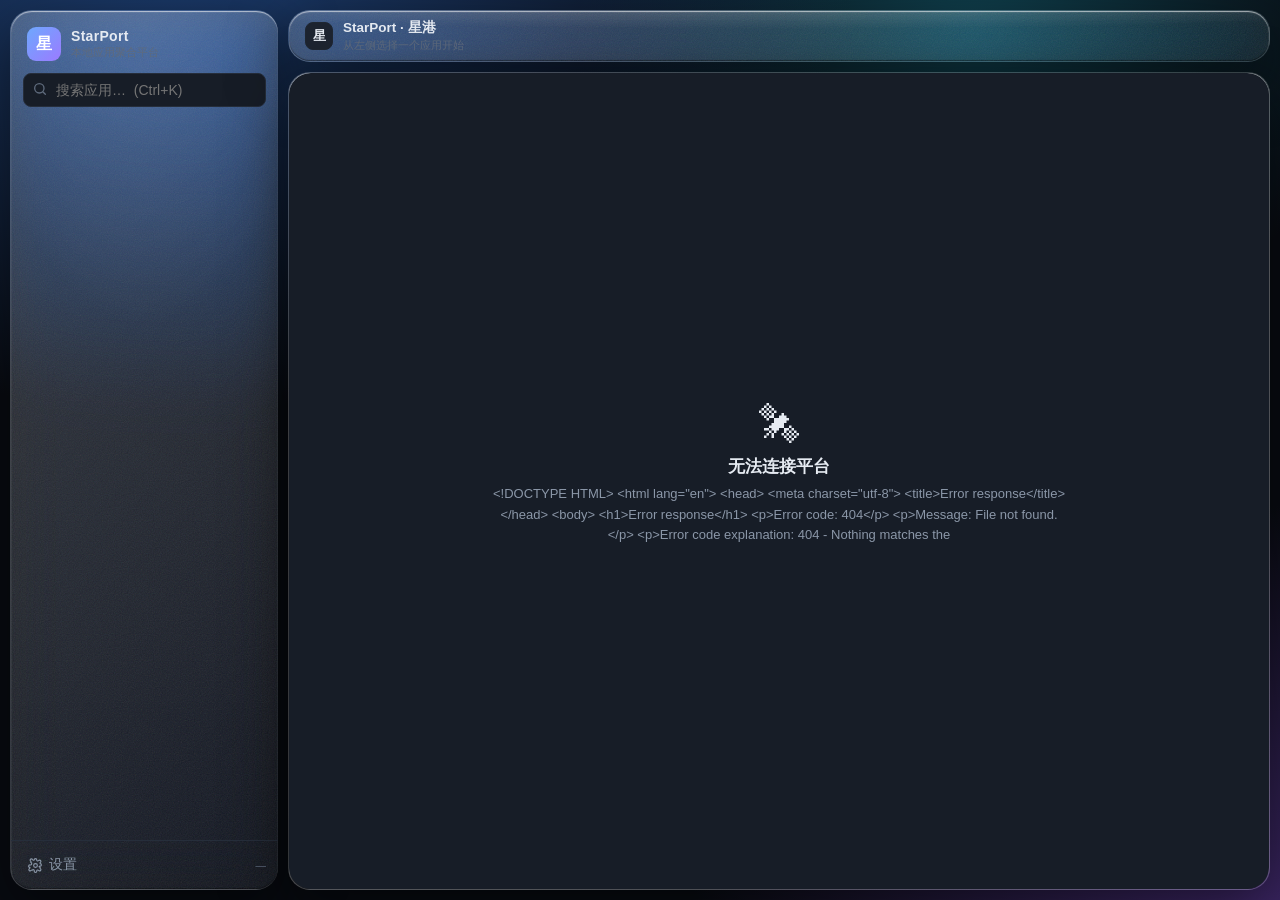
==== commit e280f542: "feat: 静态应用主题参数修复、单实例守卫，并接入格式仓 shell/shell.js   - withThemeParams 此前对站内相对路径（/_apps/<id>/...）直接返回原值，  " ====
--- a/shell/index.html
+++ b/shell/index.html
@@ -118,13 +118,42 @@
 
         <div class="row">
           <label>页面背景（第 0 层）</label>
-          <div class="bg-presets" id="bg-presets"></div>
+          <div id="bg-presets"></div>
           <div class="btn-row">
             <button class="ghost" id="btn-bg-file" type="button">选择本地图片 / 视频</button>
             <button class="ghost" id="btn-bg-reset" type="button">恢复默认</button>
           </div>
           <input id="bg-file" type="file" accept="image/*,video/*" hidden>
-          <p class="hint">背景可随时替换，材质层与内容层完全不参与背景计算</p>
+          <p class="hint">
+            上传过的素材会留在「我的背景」里，随时点一下就能切回去（悬停右上角 ✕ 可删除）。
+            背景可随时替换，材质层与内容层完全不参与背景计算。
+          </p>
+        </div>
+
+        <div class="row">
+          <label>应用区融合</label>
+          <div class="switches">
+            <label class="sw">
+              <input type="checkbox" id="s-blend" checked>
+              <span class="sw-body">
+                <b>背景融合</b>
+                <i>应用区透出星港的背景与材质，视觉上连成一片</i>
+              </span>
+            </label>
+            <label class="sw">
+              <input type="checkbox" id="s-appmat" checked>
+              <span class="sw-body">
+                <b>材质继承</b>
+                <i>应用区套用星港当前的材质；关闭则只保留纯背景</i>
+              </span>
+            </label>
+          </div>
+          <p class="hint">
+            这两项<b>需要应用侧配合</b>（把自身背景设为透明）才会生效，
+            不配合的应用不受影响、仍是自己的外观。
+            「背景融合」是「材质继承」的前提 —— 应用不透明时材质开关看不到效果。
+            接法见 <code>docs/UI_STANDARD.md</code>。
+          </p>
         </div>
         <div class="row">
           <label for="s-window">窗口模式</label>
--- a/shell/styles.css
+++ b/shell/styles.css
@@ -207,16 +207,21 @@
   padding: 0 16px;
   min-width: 0;
 }
-.topbar-left { display: flex; align-items: center; gap: 10px; min-width: 0; }
+.topbar-left { display: flex; align-items: center; gap: 10px; min-width: 0; overflow: hidden; }
+.topbar-left > div:last-child { min-width: 0; }
 .cur-icon {
   width: 28px; height: 28px; border-radius: 8px;
   display: grid; place-items: center;
   background: var(--panel-2); border: 1px solid var(--border-soft);
   font-size: 13px; font-weight: 700;
-}
-.cur-name { font-weight: 600; font-size: 13.5px; }
-.cur-sub { font-size: 11px; color: var(--text-faint); margin-top: 1px; }
-.topbar-right { display: flex; align-items: center; gap: 6px; }
+  flex: 0 0 auto;
+}
+.cur-name { font-weight: 600; font-size: 13.5px; white-space: nowrap; overflow: hidden; text-overflow: ellipsis; }
+.cur-sub { font-size: 11px; color: var(--text-faint); margin-top: 1px; white-space: nowrap; overflow: hidden; text-overflow: ellipsis; }
+/* 右侧动作按钮在窄窗口（Win+←/→ 半屏）里保持单行 —— 默认会被压到
+   文字换行成竖排、撑破 52px 的顶栏 */
+.topbar-right { display: flex; align-items: center; gap: 6px; flex: 0 0 auto; }
+.topbar-right .tbtn, .topbar-right .pill { flex: 0 0 auto; white-space: nowrap; }
 
 .pill {
   font-size: 11px; padding: 3px 9px; border-radius: 999px;
@@ -241,8 +246,23 @@
 .danger-btn { color: var(--danger); border-color: color-mix(in srgb, var(--danger) 40%, transparent); }
 .danger-btn:hover { background: color-mix(in srgb, var(--danger) 14%, transparent); }
 
-.stage { position: relative; flex: 1; min-height: 0; overflow: hidden; }
-.frame { width: 100%; height: 100%; border: 0; display: block; background: transparent; }
+.stage {
+  position: relative; flex: 1; min-height: 0;
+  overflow: hidden;
+  /* 圆角独立于材质开关：关掉材质后应用区仍是同一形状，只是没有背景/模糊/描边 */
+  border-radius: var(--mat-radius);
+}
+/* ⚠️ color-scheme 这一行不能删。
+   平台根节点声明了 color-scheme:dark，Chromium 会把"色彩方案"传播进子框架；
+   子框架的**已用方案是 dark、且它自己是透明的时候**，浏览器会把这块区域
+   填成不透明的画布色（实测纯白）—— 于是「背景融合」永远看不到平台背景，
+   应用侧再怎么把自己变透明也没用（这一条是实测定位出来的根因）。
+   在 iframe 上显式声明，等于把方案选择权交还给应用文档。 */
+.frame {
+  width: 100%; height: 100%; border: 0; display: block;
+  background: transparent;
+  color-scheme: normal;
+}
 .frame.hidden { visibility: hidden; }
 
 .overlay {
@@ -274,8 +294,10 @@
 .modal-backdrop { position: absolute; inset: 0; background: rgba(0,0,0,.5); }
 .modal-panel {
   position: relative;
-  width: min(720px, 92vw);
-  max-height: 86vh;
+  /* 固定尺寸：切换「通用 / 应用管理 / 数据与备份 / 关于」时面板不跟着内容
+     忽大忽小地跳 —— 高度写死，内容多了在 .modal-body 里滚。 */
+  width: min(760px, 94vw);
+  height: min(660px, 86vh);
   display: flex; flex-direction: column;
   overflow: hidden;
   /* 背景 / 边框 / 圆角 / 阴影由 .surface 材质层提供，此处不写死 */
@@ -299,7 +321,7 @@
 .tab:hover { color: var(--text); }
 .tab.active { color: var(--accent); border-bottom-color: var(--accent); }
 
-.modal-body { padding: 16px; overflow-y: auto; }
+.modal-body { flex: 1 1 auto; min-height: 0; padding: 16px; overflow-y: auto; }
 .tabpage { display: none; }
 .tabpage.active { display: block; }
 .modal-body h3 { margin: 0 0 8px; font-size: 13.5px; }
@@ -391,16 +413,73 @@
 .material-name { font-size: 12px; font-weight: 600; }
 .material-en { font-size: 10px; color: var(--text-faint); margin-top: 1px; }
 
-/* ─────────────────────────  背景预设  ───────────────────────── */
-.bg-presets { display: flex; gap: 8px; flex-wrap: wrap; margin-bottom: 8px; }
+/* ─────────────────────────  背景选择器  ─────────────────────────
+   两组：平台内置预设 + 「我的背景」（历史上传过的素材）。
+   以前只列出"当前这一个"自定义背景 —— 一旦切到预设，那张图就从列表里消失，
+   想切回去只能重新挑文件。现在 archive 里的素材一直列着，点一下即可切回。 */
+.bg-group { margin-bottom: 10px; }
+.bg-group:last-child { margin-bottom: 0; }
+.bg-group-title {
+  font-size: 11.5px; color: var(--text-faint);
+  margin-bottom: 6px; display: flex; align-items: center; gap: 8px;
+}
+.bg-group-title .count {
+  background: var(--panel-2); border-radius: 999px;
+  padding: 0 6px; font-size: 10.5px;
+}
+.bg-presets { display: flex; gap: 8px; flex-wrap: wrap; }
 .bg-item {
-  width: 70px; height: 46px;
+  position: relative;
+  width: 76px; height: 50px;
   border-radius: var(--radius-sm);
   border: 1px solid var(--border);
   cursor: pointer;
   padding: 0;
   overflow: hidden;
+  background: var(--panel-2);
 }
 .bg-item img, .bg-item video { width: 100%; height: 100%; object-fit: cover; display: block; }
 .bg-item.active { border-color: var(--accent); box-shadow: 0 0 0 3px var(--accent-soft); }
+/* 视频素材角标 —— 预览里它是自动播放的，给个"这是视频"的提示 */
+.bg-item .bg-tag {
+  position: absolute; right: 3px; bottom: 3px;
+  font-size: 9px; line-height: 1;
+  padding: 2px 4px; border-radius: 4px;
+  background: rgba(0, 0, 0, .62); color: #fff; pointer-events: none;
+}
+.bg-del {
+  position: absolute; right: 2px; top: 2px;
+  width: 18px; height: 18px; line-height: 1;
+  padding: 0; border: 0; border-radius: 5px;
+  background: rgba(0, 0, 0, .58); color: #fff;
+  font-size: 11px; cursor: pointer;
+  opacity: 0; transition: opacity var(--dur-fast);
+}
+.bg-item:hover .bg-del { opacity: 1; }
+.bg-del:hover { background: var(--danger); }
+.bg-empty { font-size: 11.5px; color: var(--text-faint); }
 .btn-row { display: flex; gap: 8px; flex-wrap: wrap; }
+
+/* ─────────────────────────  开关  ───────────────────────── */
+.switches { display: flex; flex-direction: column; gap: 8px; }
+.sw {
+  display: flex; align-items: flex-start; gap: 10px;
+  padding: 9px 11px;
+  border-radius: var(--radius-sm);
+  border: 1px solid var(--border);
+  background: var(--panel);
+  cursor: pointer;
+  transition: border-color var(--dur-fast);
+}
+.sw:hover { border-color: var(--accent); }
+.sw input { margin: 3px 0 0; accent-color: var(--accent); flex: 0 0 auto; }
+.sw-body { display: flex; flex-direction: column; gap: 2px; min-width: 0; }
+.sw-body b { font-size: 12.5px; font-weight: 600; color: var(--text); }
+.sw-body i { font-size: 11.5px; color: var(--text-faint); font-style: normal; line-height: 1.5; }
+.row code {
+  font-family: var(--mono);
+  font-size: 11.5px;
+  background: var(--panel-2);
+  padding: 1px 5px;
+  border-radius: 4px;
+}
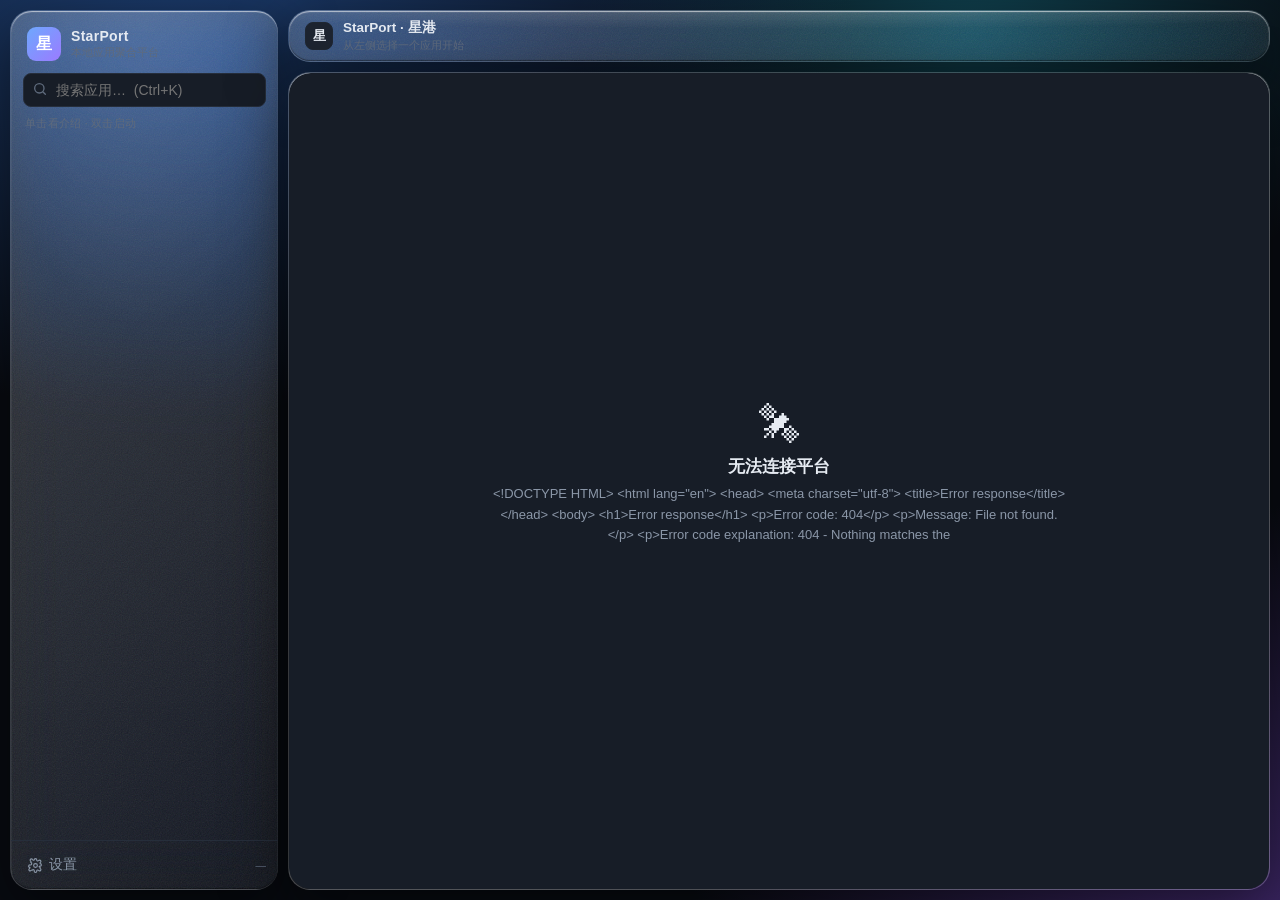
==== commit 0338e7a9: "feat(shell): 侧栏单击看介绍、双击启动 - 左侧应用列表：单击展示应用介绍页（不拉进程），双击（或 Enter）启动 - 介绍页展示 icon/版本/作者/分类/描述/标签/类型说明/目录" ====
--- a/shell/index.html
+++ b/shell/index.html
@@ -34,6 +34,8 @@
       <input id="search" type="search" placeholder="搜索应用…  (Ctrl+K)" autocomplete="off" spellcheck="false">
     </div>
 
+    <div class="nav-hint">单击看介绍 · 双击启动</div>
+
     <nav id="nav" class="nav" aria-label="应用导航"></nav>
 
     <div class="sidebar-foot">
@@ -57,6 +59,7 @@
       </div>
       <div class="topbar-right">
         <span id="cur-status" class="pill pill-idle" hidden></span>
+        <button id="btn-launch" class="tbtn launch-btn" type="button" title="启动当前应用" hidden>启动应用</button>
         <button id="btn-restart" class="tbtn" type="button" title="重启当前应用" hidden>重启</button>
         <button id="btn-stop" class="tbtn" type="button" title="停止当前应用" hidden>停止</button>
         <button id="btn-popout" class="tbtn" type="button" title="在系统浏览器里打开" hidden>新窗口</button>
@@ -68,11 +71,33 @@
         <div class="overlay-card">
           <div class="overlay-glyph">🛰</div>
           <h2 id="ov-title">选择一个应用</h2>
-          <p id="ov-desc">左侧列表里的每个应用都跑在独立进程中，互不干扰。</p>
+          <p id="ov-desc">单击左侧应用看介绍，双击才启动 —— 不会误拉起进程。</p>
           <pre id="ov-log" class="ov-log" hidden></pre>
           <div id="ov-actions" class="ov-actions"></div>
         </div>
       </div>
+
+      <!-- 应用介绍页：单击左侧条目时展示（不启动进程） -->
+      <div id="intro" class="intro" hidden>
+        <div class="intro-card">
+          <div class="intro-head">
+            <div class="intro-icon" id="in-icon">星</div>
+            <div class="intro-title">
+              <h2 id="in-name">—</h2>
+              <div class="intro-sub" id="in-sub"></div>
+            </div>
+            <span id="in-status" class="pill pill-idle"></span>
+          </div>
+
+          <p class="intro-desc" id="in-desc"></p>
+          <div class="intro-tags" id="in-tags"></div>
+          <dl class="intro-facts" id="in-facts"></dl>
+          <div class="intro-issues" id="in-issues" hidden></div>
+          <div class="intro-actions" id="in-actions"></div>
+          <p class="intro-hint">单击列表项只看介绍；双击列表项（或点上面的「启动应用」）才真正拉起进程。</p>
+        </div>
+      </div>
+
       <iframe id="frame" class="frame" title="应用视图" referrerpolicy="no-referrer"
               sandbox="allow-scripts allow-same-origin allow-forms allow-popups allow-downloads allow-modals"></iframe>
     </section>
--- a/shell/styles.css
+++ b/shell/styles.css
@@ -98,6 +98,13 @@
   pointer-events: none;
 }
 
+.nav-hint {
+  padding: 0 14px 6px;
+  font-size: 10.5px;
+  color: var(--text-faint);
+  letter-spacing: .3px;
+}
+
 .nav { flex: 1; overflow-y: auto; padding: 0 8px 8px; }
 .nav::-webkit-scrollbar { width: 8px; }
 .nav::-webkit-scrollbar-thumb { background: var(--border); border-radius: 4px; }
@@ -287,6 +294,87 @@
   white-space: pre-wrap; word-break: break-all;
 }
 .ov-actions { margin-top: 14px; display: flex; gap: 8px; justify-content: center; }
+
+/* ───────────────────────  应用介绍页（单击列表项）  ───────────────────────
+   介绍页属于「第 2 层内容」，不自带底色 —— 背景与材质仍然由第 0/1 层透出来，
+   所以切材质、换背景时介绍页会跟着一起变，不会突出来一块死板的卡片。 */
+.intro {
+  position: absolute; inset: 0;
+  z-index: 4;                      /* 在 iframe 之上、overlay 之下 */
+  display: flex; align-items: center; justify-content: center;
+  padding: 28px;
+  overflow: auto;
+  border-radius: inherit;
+}
+.intro[hidden] { display: none; }
+.intro::-webkit-scrollbar { width: 8px; }
+.intro::-webkit-scrollbar-thumb { background: var(--border); border-radius: 4px; }
+
+.intro-card {
+  width: min(720px, 100%);
+  /* 内容层可以加一个不依赖背景图的实底，保证用户上传任意图片时文字仍可读 ——
+     92% 不透明既保留"浮在材质上"的感觉，又提供足够的对比度 */
+  background: color-mix(in srgb, var(--solid) 92%, transparent);
+  border: 1px solid var(--border-soft);
+  border-radius: var(--radius-lg);
+  padding: 28px;
+  box-shadow: 0 24px 70px var(--drop-1);
+}
+.intro-head { display: flex; align-items: center; gap: 14px; }
+.intro-icon {
+  width: 54px; height: 54px; flex: 0 0 54px;
+  border-radius: 15px;
+  display: grid; place-items: center;
+  background: var(--panel-2);
+  border: 1px solid var(--border-soft);
+  font-size: 23px; font-weight: 700;
+  overflow: hidden;
+}
+.intro-icon img { width: 100%; height: 100%; object-fit: contain; display: block; }
+.intro-title { min-width: 0; flex: 1; }
+.intro-title h2 {
+  margin: 0; font-size: 19px; font-weight: 650;
+  white-space: nowrap; overflow: hidden; text-overflow: ellipsis;
+}
+.intro-sub {
+  margin-top: 4px; font-size: 11.5px; color: var(--text-faint);
+  white-space: nowrap; overflow: hidden; text-overflow: ellipsis;
+}
+.intro-desc {
+  margin: 16px 0 0;
+  font-size: 13.5px; line-height: 1.8;
+  color: var(--text-dim);
+  white-space: pre-wrap;
+}
+.intro-tags { margin-top: 12px; display: flex; gap: 6px; flex-wrap: wrap; }
+.intro-tags:empty { margin: 0; }
+
+.intro-facts {
+  margin: 18px 0 0;
+  display: grid; grid-template-columns: 76px 1fr;
+  gap: 8px 14px;
+  font-size: 12.5px;
+}
+.intro-facts dt { color: var(--text-faint); }
+.intro-facts dd { margin: 0; color: var(--text-dim); word-break: break-all; }
+.intro-facts dd.mono { font-family: var(--mono); font-size: 11.5px; }
+
+.intro-issues {
+  margin-top: 14px; padding: 10px 12px;
+  border-radius: var(--radius-sm);
+  border: 1px solid color-mix(in srgb, var(--warn) 42%, transparent);
+  background: color-mix(in srgb, var(--warn) 12%, transparent);
+  font-size: 12px; line-height: 1.7; color: var(--text-dim);
+}
+.intro-actions { margin-top: 20px; display: flex; gap: 8px; flex-wrap: wrap; }
+.intro-hint { margin-top: 14px; font-size: 11.5px; color: var(--text-faint); }
+
+/* 顶栏「启动应用」：介绍页里它是把应用拉起来的主入口，给一点强调色 */
+.launch-btn {
+  color: var(--accent);
+  border-color: color-mix(in srgb, var(--accent) 45%, transparent);
+}
+.launch-btn:hover { color: var(--accent); background: var(--accent-soft); }
 
 /* ─────────────────────────────  设置面板  ───────────────────────────── */
 .modal { position: fixed; inset: 0; z-index: 50; display: grid; place-items: center; }
